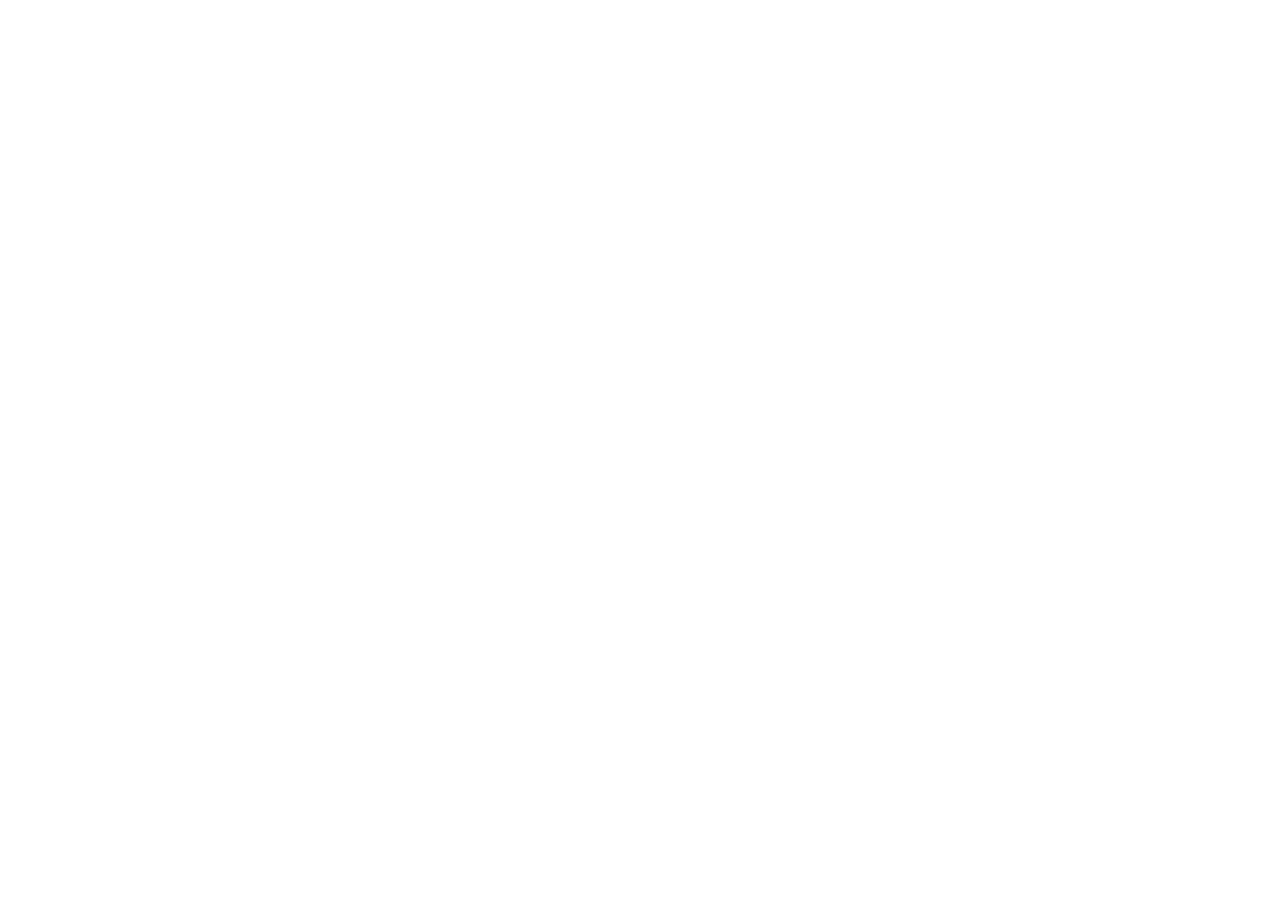
==== index.html @ 16cf6cc8 "Rename demo.html to index.html" ====
<!DOCTYPE html>
<html lang="en">
<head>
    <meta charset="UTF-8">
    <meta http-equiv="X-UA-Compatible" content="IE=edge">
    <meta name="viewport" content="width=device-width, initial-scale=1.0">
    <title>Document</title>
</head>
<body>
    <div id="bm"></div>
    
    <script src="anim/lottie.js"></script>
    <script src="anim/play.js"></script>
</body>
</html>
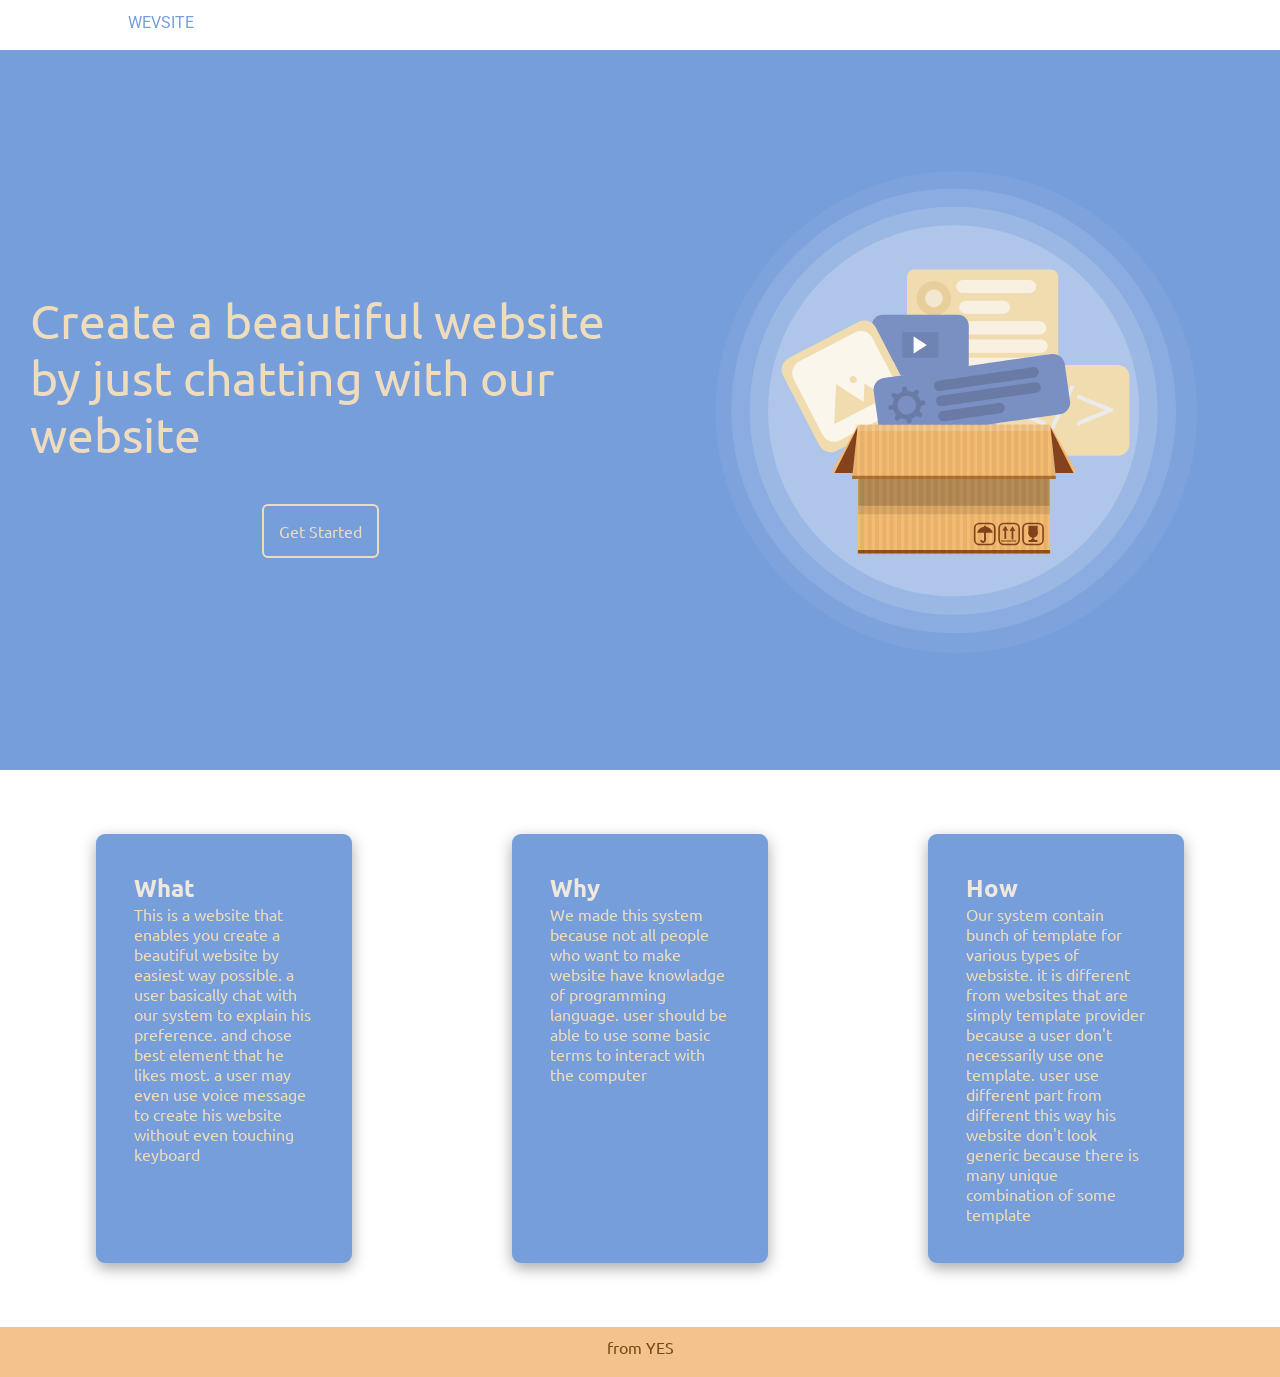
==== commit be62ffb0: "Add files via upload" ====
--- a/index.html
+++ b/index.html
@@ -4,12 +4,118 @@
     <meta charset="UTF-8">
     <meta http-equiv="X-UA-Compatible" content="IE=edge">
     <meta name="viewport" content="width=device-width, initial-scale=1.0">
-    <title>Document</title>
+    <meta name="description" content="A simple website that generate code by chatting with user">
+    <meta http-equiv="X-UA-Compatible" content="ie=edge">
+    <link rel="preconnect" href="https://fonts.googleapis.com">
+    <link rel="preconnect" href="https://fonts.gstatic.com" crossorigin>
+    <link href="https://fonts.googleapis.com/css2?family=Roboto:wght@500&display=swap&family=Ubuntu&display=swap" rel="stylesheet">
+    <link href="https://fonts.googleapis.com/css2?family=Source+Code+Pro:ital@1&display=swap" rel="stylesheet">
+    <link rel="stylesheet" type="text/css" href="css/style.css">
+    <link rel="stylesheet" href="css/buildPageStyle.css">
+    
+    <title>Wevsite</title>
 </head>
 <body>
-    <div id="bm"></div>
+   <div class="nav"><p class="home">WEVSITE</p> </div>
+   
+	
+		
+   <div class="container2" id="area">
+
     
-    <script src="anim/lottie.js"></script>
-    <script src="anim/play.js"></script>
+    <!--<div class="container">
+      <form id="form">
+          <label for="questions" id="response">Enter you Question:</label>
+          <input type="text" id="questions">
+          <button>Submit</button>
+          <button id="mic"><i class="fa fa-microphone"></i></button>
+      </form>
+      <div id="answer">
+      </div>-->
+
+
+  <div id="chat" class="chat">
+    <div class="conversation">
+      <div id="messages" class="messages">
+        <div class="time" id="time"></div>
+      </div>
+      <div class="field">
+        <input id="input-message" class="input-message" type="text" placeholder="Type something..." />
+        <div id="send-text" class="icon send text">
+          <svg stroke="currentColor" fill="none" stroke-width="2" viewBox="0 0 24 24" stroke-linecap="round" stroke-linejoin="round" height="1em" width="1em" xmlns="http://www.w3.org/2000/svg">
+            <line x1="22" y1="2" x2="11" y2="13"></line>
+            <polygon points="22 2 15 22 11 13 2 9 22 2"></polygon>
+          </svg>
+        </div>
+        <div id="send-audio" class="icon send audio">
+          <svg stroke="currentColor" fill="none" stroke-width="2" viewBox="0 0 24 24" stroke-linecap="round" stroke-linejoin="round" height="1em" width="1em" xmlns="http://www.w3.org/2000/svg">
+            <path d="M12 1a3 3 0 0 0-3 3v8a3 3 0 0 0 6 0V4a3 3 0 0 0-3-3z"></path>
+            <path d="M19 10v2a7 7 0 0 1-14 0v-2"></path>
+            <line x1="12" y1="19" x2="12" y2="23"></line>
+            <line x1="8" y1="23" x2="16" y2="23"></line>
+          </svg>
+        </div>
+      </div>
+      
+    </div>
+  </div>
+  
+  
+  
+  
+  
+    <!-- Preview of the code -->
+    <iframe id="preview"></iframe>
+  </div>
+    <!-- Editor Boxes -->
+  </div>
+  <div class="editor" id="code">
+      <textarea id="html">
+        
+      </textarea>
+      <textarea id="css">
+        
+      </textarea>
+      <textarea id="js">
+      </textarea>
+  </div>
+
+   <div class="header" id="header">
+       <div class="sec1">
+        <p class="intro">Create a beautiful website by just chatting with our website</p>
+        <div class="btn" onclick="removeThings()"><p class="gs">Get Started</p> </div>
+       </div>
+       <div class="sec2" id="animaa">
+       </div>
+   </div> 
+
+   <div class="content" id="content">
+     <div class="cont1">
+       <h2 class="title">What</h2>
+       <p class="desc">This is a website that enables you create a beautiful website by easiest way possible. a user basically chat with our system to explain his preference. and chose best element that he likes most. a user may even use voice message to create his website without even touching keyboard</p>
+     </div>
+     <div class="cont2">
+       <h2 class="title">Why</h2>
+       <p class="desc">We made this system because not all people who want to make website have knowladge of programming language. user should be able to use some basic terms to interact with the computer </p>
+     </div>
+     <div class="cont3">
+       <h2 class="title">How</h2>
+       <p class="desc"> Our system contain bunch of template for various types of websiste. it is different from websites that are simply template provider because a user don't necessarily use one template. user use different part from different this way his website don't look generic because there is many unique combination of some template </p>
+     </div>
+   </div>
+
+
+
+
+
+   <div class="footer">
+    <p class="comp">from YES</p>
+   </div>
+
+   <script src="anim/lottie.js"></script>
+   <script src="anim/play.js"></script>
+   <script src="js/nav.js"></script>
+   <script src="js/app.js"></script>
+
 </body>
-</html>
+</html>
--- a/css/style.css
+++ b/css/style.css
@@ -0,0 +1,102 @@
+:root {
+  --alice-blue: #769edb;
+  --lightalice: #afc3e1;
+  --biege: #efdcbd;
+  --lightbiege: #f0e8dc;
+  --carton: #f4c28c;
+}
+body {
+  padding: 0px;
+  margin: 0px;
+  box-sizing: border-box;
+}
+
+.nav {
+  height: 50px;
+  box-shadow: 0.1em 0.1em 0.5em rgba(0, 0, 0, 0.3);
+}
+#preview {
+  border: 4px solid var(--carton);
+}
+.home {
+  overflow: auto;
+  position: absolute;
+  font-family: "Roboto", sans-serif;
+  margin-top: 1%;
+  margin-left: 10%;
+  color: var(--alice-blue);
+  font-size: 1rem;
+}
+.intro {
+  font-family: "Ubuntu", sans-serif;
+  font-size: 3rem;
+  margin: 10px;
+  padding: 20px;
+  color: var(--biege);
+}
+.header {
+  background-color: var(--alice-blue);
+  height: 80vh;
+}
+.sec2 {
+  margin-top: 3%;
+}
+.sec1 {
+  display: flex;
+  flex-direction: column;
+  align-items: center;
+}
+.header {
+  display: flex;
+  align-items: center;
+}
+.header > div {
+  flex: 1;
+}
+.gs {
+  border: 2px solid var(--biege);
+  padding: 15px;
+  border-radius: 6px;
+  font-family: "Ubuntu", sans-serif;
+  color: var(--biege);
+  margin-top: 10%;
+}
+.gs:hover {
+  color: var(--alice-blue);
+  background-color: var(--biege);
+  cursor: pointer;
+}
+
+.sec {
+  width: 90%;
+}
+.content {
+  display: flex;
+  justify-content: space-evenly;
+}
+.content > div {
+  background-color: var(--alice-blue);
+  margin: 5%;
+  padding: 3%;
+  color: var(--biege);
+  box-shadow: rgba(0, 0, 0, 0.35) 0px 5px 15px;
+  border-radius: 9px;
+  width: 20%;
+}
+.title {
+  font-family: "Ubuntu", sans-serif;
+  color: var(--lightbiege);
+}
+.desc {
+  font-family: "Ubuntu", sans-serif;
+}
+.footer {
+  background-color: var(--carton);
+  height: 50px;
+  text-align: center;
+  padding: 10px 0;
+  color: #75491a;
+}
+.comp {
+  font-family: "Ubuntu", sans-serif;
+}
--- a/css/buildPageStyle.css
+++ b/css/buildPageStyle.css
@@ -0,0 +1,319 @@
+@import url("https://fonts.googleapis.com/css?family=Raleway&display=swap");
+
+:root {
+  --bg: #fff;
+  --bg-secundary: #e1e1e8;
+  --bg-highlight: #057ef7;
+  --color: #2a2b2e;
+}
+
+* {
+  box-sizing: border-box;
+  padding: 0;
+  margin: 0;
+}
+
+body {
+  font-family: "raleway";
+}
+.chat {
+  width: 25%;
+  position: relative;
+  color: var(--color);
+  background: var(--bg);
+  overflow: hidden;
+  transition: all ease 0.5s;
+}
+
+.messages {
+  width: 100%;
+  height: 100%;
+  display: flex;
+  flex-direction: column;
+  gap: 0.25em;
+  padding: 1em;
+  overflow: auto;
+}
+
+.time {
+  width: fit-content;
+  font-size: 0.75em;
+  margin: 0 auto;
+  padding: 0.5em;
+  border-radius: 6px;
+  background: #00000020;
+}
+.conversation {
+  height: 90vh;
+  display: flex;
+  flex-direction: column;
+  background-image: url("data:image/svg+xml,%3Csvg xmlns='http://www.w3.org/2000/svg' width='260' height='260' viewBox='0 0 260 260'%3E%3Cg fill-rule='evenodd'%3E%3Cg fill='%23dddddd' fill-opacity='0.4'%3E%3Cpath d='M24.37 16c.2.65.39 1.32.54 2H21.17l1.17 2.34.45.9-.24.11V28a5 5 0 0 1-2.23 8.94l-.02.06a8 8 0 0 1-7.75 6h-20a8 8 0 0 1-7.74-6l-.02-.06A5 5 0 0 1-17.45 28v-6.76l-.79-1.58-.44-.9.9-.44.63-.32H-20a23.01 23.01 0 0 1 44.37-2zm-36.82 2a1 1 0 0 0-.44.1l-3.1 1.56.89 1.79 1.31-.66a3 3 0 0 1 2.69 0l2.2 1.1a1 1 0 0 0 .9 0l2.21-1.1a3 3 0 0 1 2.69 0l2.2 1.1a1 1 0 0 0 .9 0l2.21-1.1a3 3 0 0 1 2.69 0l2.2 1.1a1 1 0 0 0 .86.02l2.88-1.27a3 3 0 0 1 2.43 0l2.88 1.27a1 1 0 0 0 .85-.02l3.1-1.55-.89-1.79-1.42.71a3 3 0 0 1-2.56.06l-2.77-1.23a1 1 0 0 0-.4-.09h-.01a1 1 0 0 0-.4.09l-2.78 1.23a3 3 0 0 1-2.56-.06l-2.3-1.15a1 1 0 0 0-.45-.11h-.01a1 1 0 0 0-.44.1L.9 19.22a3 3 0 0 1-2.69 0l-2.2-1.1a1 1 0 0 0-.45-.11h-.01a1 1 0 0 0-.44.1l-2.21 1.11a3 3 0 0 1-2.69 0l-2.2-1.1a1 1 0 0 0-.45-.11h-.01zm0-2h-4.9a21.01 21.01 0 0 1 39.61 0h-2.09l-.06-.13-.26.13h-32.31zm30.35 7.68l1.36-.68h1.3v2h-36v-1.15l.34-.17 1.36-.68h2.59l1.36.68a3 3 0 0 0 2.69 0l1.36-.68h2.59l1.36.68a3 3 0 0 0 2.69 0L2.26 23h2.59l1.36.68a3 3 0 0 0 2.56.06l1.67-.74h3.23l1.67.74a3 3 0 0 0 2.56-.06zM-13.82 27l16.37 4.91L18.93 27h-32.75zm-.63 2h.34l16.66 5 16.67-5h.33a3 3 0 1 1 0 6h-34a3 3 0 1 1 0-6zm1.35 8a6 6 0 0 0 5.65 4h20a6 6 0 0 0 5.66-4H-13.1z'/%3E%3Cpath id='path6_fill-copy' d='M284.37 16c.2.65.39 1.32.54 2H281.17l1.17 2.34.45.9-.24.11V28a5 5 0 0 1-2.23 8.94l-.02.06a8 8 0 0 1-7.75 6h-20a8 8 0 0 1-7.74-6l-.02-.06a5 5 0 0 1-2.24-8.94v-6.76l-.79-1.58-.44-.9.9-.44.63-.32H240a23.01 23.01 0 0 1 44.37-2zm-36.82 2a1 1 0 0 0-.44.1l-3.1 1.56.89 1.79 1.31-.66a3 3 0 0 1 2.69 0l2.2 1.1a1 1 0 0 0 .9 0l2.21-1.1a3 3 0 0 1 2.69 0l2.2 1.1a1 1 0 0 0 .9 0l2.21-1.1a3 3 0 0 1 2.69 0l2.2 1.1a1 1 0 0 0 .86.02l2.88-1.27a3 3 0 0 1 2.43 0l2.88 1.27a1 1 0 0 0 .85-.02l3.1-1.55-.89-1.79-1.42.71a3 3 0 0 1-2.56.06l-2.77-1.23a1 1 0 0 0-.4-.09h-.01a1 1 0 0 0-.4.09l-2.78 1.23a3 3 0 0 1-2.56-.06l-2.3-1.15a1 1 0 0 0-.45-.11h-.01a1 1 0 0 0-.44.1l-2.21 1.11a3 3 0 0 1-2.69 0l-2.2-1.1a1 1 0 0 0-.45-.11h-.01a1 1 0 0 0-.44.1l-2.21 1.11a3 3 0 0 1-2.69 0l-2.2-1.1a1 1 0 0 0-.45-.11h-.01zm0-2h-4.9a21.01 21.01 0 0 1 39.61 0h-2.09l-.06-.13-.26.13h-32.31zm30.35 7.68l1.36-.68h1.3v2h-36v-1.15l.34-.17 1.36-.68h2.59l1.36.68a3 3 0 0 0 2.69 0l1.36-.68h2.59l1.36.68a3 3 0 0 0 2.69 0l1.36-.68h2.59l1.36.68a3 3 0 0 0 2.56.06l1.67-.74h3.23l1.67.74a3 3 0 0 0 2.56-.06zM246.18 27l16.37 4.91L278.93 27h-32.75zm-.63 2h.34l16.66 5 16.67-5h.33a3 3 0 1 1 0 6h-34a3 3 0 1 1 0-6zm1.35 8a6 6 0 0 0 5.65 4h20a6 6 0 0 0 5.66-4H246.9z'/%3E%3Cpath d='M159.5 21.02A9 9 0 0 0 151 15h-42a9 9 0 0 0-8.5 6.02 6 6 0 0 0 .02 11.96A8.99 8.99 0 0 0 109 45h42a9 9 0 0 0 8.48-12.02 6 6 0 0 0 .02-11.96zM151 17h-42a7 7 0 0 0-6.33 4h54.66a7 7 0 0 0-6.33-4zm-9.34 26a8.98 8.98 0 0 0 3.34-7h-2a7 7 0 0 1-7 7h-4.34a8.98 8.98 0 0 0 3.34-7h-2a7 7 0 0 1-7 7h-4.34a8.98 8.98 0 0 0 3.34-7h-2a7 7 0 0 1-7 7h-7a7 7 0 1 1 0-14h42a7 7 0 1 1 0 14h-9.34zM109 27a9 9 0 0 0-7.48 4H101a4 4 0 1 1 0-8h58a4 4 0 0 1 0 8h-.52a9 9 0 0 0-7.48-4h-42z'/%3E%3Cpath d='M39 115a8 8 0 1 0 0-16 8 8 0 0 0 0 16zm6-8a6 6 0 1 1-12 0 6 6 0 0 1 12 0zm-3-29v-2h8v-6H40a4 4 0 0 0-4 4v10H22l-1.33 4-.67 2h2.19L26 130h26l3.81-40H58l-.67-2L56 84H42v-6zm-4-4v10h2V74h8v-2h-8a2 2 0 0 0-2 2zm2 12h14.56l.67 2H22.77l.67-2H40zm13.8 4H24.2l3.62 38h22.36l3.62-38z'/%3E%3Cpath d='M129 92h-6v4h-6v4h-6v14h-3l.24 2 3.76 32h36l3.76-32 .24-2h-3v-14h-6v-4h-6v-4h-8zm18 22v-12h-4v4h3v8h1zm-3 0v-6h-4v6h4zm-6 6v-16h-4v19.17c1.6-.7 2.97-1.8 4-3.17zm-6 3.8V100h-4v23.8a10.04 10.04 0 0 0 4 0zm-6-.63V104h-4v16a10.04 10.04 0 0 0 4 3.17zm-6-9.17v-6h-4v6h4zm-6 0v-8h3v-4h-4v12h1zm27-12v-4h-4v4h3v4h1v-4zm-6 0v-8h-4v4h3v4h1zm-6-4v-4h-4v8h1v-4h3zm-6 4v-4h-4v8h1v-4h3zm7 24a12 12 0 0 0 11.83-10h7.92l-3.53 30h-32.44l-3.53-30h7.92A12 12 0 0 0 130 126z'/%3E%3Cpath d='M212 86v2h-4v-2h4zm4 0h-2v2h2v-2zm-20 0v.1a5 5 0 0 0-.56 9.65l.06.25 1.12 4.48a2 2 0 0 0 1.94 1.52h.01l7.02 24.55a2 2 0 0 0 1.92 1.45h4.98a2 2 0 0 0 1.92-1.45l7.02-24.55a2 2 0 0 0 1.95-1.52L224.5 96l.06-.25a5 5 0 0 0-.56-9.65V86a14 14 0 0 0-28 0zm4 0h6v2h-9a3 3 0 1 0 0 6H223a3 3 0 1 0 0-6H220v-2h2a12 12 0 1 0-24 0h2zm-1.44 14l-1-4h24.88l-1 4h-22.88zm8.95 26l-6.86-24h18.7l-6.86 24h-4.98zM150 242a22 22 0 1 0 0-44 22 22 0 0 0 0 44zm24-22a24 24 0 1 1-48 0 24 24 0 0 1 48 0zm-28.38 17.73l2.04-.87a6 6 0 0 1 4.68 0l2.04.87a2 2 0 0 0 2.5-.82l1.14-1.9a6 6 0 0 1 3.79-2.75l2.15-.5a2 2 0 0 0 1.54-2.12l-.19-2.2a6 6 0 0 1 1.45-4.46l1.45-1.67a2 2 0 0 0 0-2.62l-1.45-1.67a6 6 0 0 1-1.45-4.46l.2-2.2a2 2 0 0 0-1.55-2.13l-2.15-.5a6 6 0 0 1-3.8-2.75l-1.13-1.9a2 2 0 0 0-2.5-.8l-2.04.86a6 6 0 0 1-4.68 0l-2.04-.87a2 2 0 0 0-2.5.82l-1.14 1.9a6 6 0 0 1-3.79 2.75l-2.15.5a2 2 0 0 0-1.54 2.12l.19 2.2a6 6 0 0 1-1.45 4.46l-1.45 1.67a2 2 0 0 0 0 2.62l1.45 1.67a6 6 0 0 1 1.45 4.46l-.2 2.2a2 2 0 0 0 1.55 2.13l2.15.5a6 6 0 0 1 3.8 2.75l1.13 1.9a2 2 0 0 0 2.5.8zm2.82.97a4 4 0 0 1 3.12 0l2.04.87a4 4 0 0 0 4.99-1.62l1.14-1.9a4 4 0 0 1 2.53-1.84l2.15-.5a4 4 0 0 0 3.09-4.24l-.2-2.2a4 4 0 0 1 .97-2.98l1.45-1.67a4 4 0 0 0 0-5.24l-1.45-1.67a4 4 0 0 1-.97-2.97l.2-2.2a4 4 0 0 0-3.09-4.25l-2.15-.5a4 4 0 0 1-2.53-1.84l-1.14-1.9a4 4 0 0 0-5-1.62l-2.03.87a4 4 0 0 1-3.12 0l-2.04-.87a4 4 0 0 0-4.99 1.62l-1.14 1.9a4 4 0 0 1-2.53 1.84l-2.15.5a4 4 0 0 0-3.09 4.24l.2 2.2a4 4 0 0 1-.97 2.98l-1.45 1.67a4 4 0 0 0 0 5.24l1.45 1.67a4 4 0 0 1 .97 2.97l-.2 2.2a4 4 0 0 0 3.09 4.25l2.15.5a4 4 0 0 1 2.53 1.84l1.14 1.9a4 4 0 0 0 5 1.62l2.03-.87zM152 207a1 1 0 1 1 2 0 1 1 0 0 1-2 0zm6 2a1 1 0 1 1 2 0 1 1 0 0 1-2 0zm-11 1a1 1 0 1 1 2 0 1 1 0 0 1-2 0zm-6 0a1 1 0 1 1 2 0 1 1 0 0 1-2 0zm3-5a1 1 0 1 1 2 0 1 1 0 0 1-2 0zm-8 8a1 1 0 1 1 2 0 1 1 0 0 1-2 0zm3 6a1 1 0 1 1 2 0 1 1 0 0 1-2 0zm0 6a1 1 0 1 1 2 0 1 1 0 0 1-2 0zm4 7a1 1 0 1 1 2 0 1 1 0 0 1-2 0zm5-2a1 1 0 1 1 2 0 1 1 0 0 1-2 0zm5 4a1 1 0 1 1 2 0 1 1 0 0 1-2 0zm4-6a1 1 0 1 1 2 0 1 1 0 0 1-2 0zm6-4a1 1 0 1 1 2 0 1 1 0 0 1-2 0zm-4-3a1 1 0 1 1 2 0 1 1 0 0 1-2 0zm4-3a1 1 0 1 1 2 0 1 1 0 0 1-2 0zm-5-4a1 1 0 1 1 2 0 1 1 0 0 1-2 0zm-24 6a1 1 0 1 1 2 0 1 1 0 0 1-2 0zm16 5a5 5 0 1 0 0-10 5 5 0 0 0 0 10zm7-5a7 7 0 1 1-14 0 7 7 0 0 1 14 0zm86-29a1 1 0 0 0 0 2h2a1 1 0 0 0 0-2h-2zm19 9a1 1 0 0 1 1-1h2a1 1 0 0 1 0 2h-2a1 1 0 0 1-1-1zm-14 5a1 1 0 0 0 0 2h2a1 1 0 0 0 0-2h-2zm-25 1a1 1 0 0 0 0 2h2a1 1 0 0 0 0-2h-2zm5 4a1 1 0 0 0 0 2h2a1 1 0 0 0 0-2h-2zm9 0a1 1 0 0 1 1-1h2a1 1 0 0 1 0 2h-2a1 1 0 0 1-1-1zm15 1a1 1 0 0 1 1-1h2a1 1 0 0 1 0 2h-2a1 1 0 0 1-1-1zm12-2a1 1 0 0 0 0 2h2a1 1 0 0 0 0-2h-2zm-11-14a1 1 0 0 1 1-1h2a1 1 0 0 1 0 2h-2a1 1 0 0 1-1-1zm-19 0a1 1 0 0 0 0 2h2a1 1 0 0 0 0-2h-2zm6 5a1 1 0 0 1 1-1h2a1 1 0 0 1 0 2h-2a1 1 0 0 1-1-1zm-25 15c0-.47.01-.94.03-1.4a5 5 0 0 1-1.7-8 3.99 3.99 0 0 1 1.88-5.18 5 5 0 0 1 3.4-6.22 3 3 0 0 1 1.46-1.05 5 5 0 0 1 7.76-3.27A30.86 30.86 0 0 1 246 184c6.79 0 13.06 2.18 18.17 5.88a5 5 0 0 1 7.76 3.27 3 3 0 0 1 1.47 1.05 5 5 0 0 1 3.4 6.22 4 4 0 0 1 1.87 5.18 4.98 4.98 0 0 1-1.7 8c.02.46.03.93.03 1.4v1h-62v-1zm.83-7.17a30.9 30.9 0 0 0-.62 3.57 3 3 0 0 1-.61-4.2c.37.28.78.49 1.23.63zm1.49-4.61c-.36.87-.68 1.76-.96 2.68a2 2 0 0 1-.21-3.71c.33.4.73.75 1.17 1.03zm2.32-4.54c-.54.86-1.03 1.76-1.49 2.68a3 3 0 0 1-.07-4.67 3 3 0 0 0 1.56 1.99zm1.14-1.7c.35-.5.72-.98 1.1-1.46a1 1 0 1 0-1.1 1.45zm5.34-5.77c-1.03.86-2 1.79-2.9 2.77a3 3 0 0 0-1.11-.77 3 3 0 0 1 4-2zm42.66 2.77c-.9-.98-1.87-1.9-2.9-2.77a3 3 0 0 1 4.01 2 3 3 0 0 0-1.1.77zm1.34 1.54c.38.48.75.96 1.1 1.45a1 1 0 1 0-1.1-1.45zm3.73 5.84c-.46-.92-.95-1.82-1.5-2.68a3 3 0 0 0 1.57-1.99 3 3 0 0 1-.07 4.67zm1.8 4.53c-.29-.9-.6-1.8-.97-2.67.44-.28.84-.63 1.17-1.03a2 2 0 0 1-.2 3.7zm1.14 5.51c-.14-1.21-.35-2.4-.62-3.57.45-.14.86-.35 1.23-.63a2.99 2.99 0 0 1-.6 4.2zM275 214a29 29 0 0 0-57.97 0h57.96zM72.33 198.12c-.21-.32-.34-.7-.34-1.12v-12h-2v12a4.01 4.01 0 0 0 7.09 2.54c.57-.69.91-1.57.91-2.54v-12h-2v12a1.99 1.99 0 0 1-2 2 2 2 0 0 1-1.66-.88zM75 176c.38 0 .74-.04 1.1-.12a4 4 0 0 0 6.19 2.4A13.94 13.94 0 0 1 84 185v24a6 6 0 0 1-6 6h-3v9a5 5 0 1 1-10 0v-9h-3a6 6 0 0 1-6-6v-24a14 14 0 0 1 14-14 5 5 0 0 0 5 5zm-17 15v12a1.99 1.99 0 0 0 1.22 1.84 2 2 0 0 0 2.44-.72c.21-.32.34-.7.34-1.12v-12h2v12a3.98 3.98 0 0 1-5.35 3.77 3.98 3.98 0 0 1-.65-.3V209a4 4 0 0 0 4 4h16a4 4 0 0 0 4-4v-24c.01-1.53-.23-2.88-.72-4.17-.43.1-.87.16-1.28.17a6 6 0 0 1-5.2-3 7 7 0 0 1-6.47-4.88A12 12 0 0 0 58 185v6zm9 24v9a3 3 0 1 0 6 0v-9h-6z'/%3E%3Cpath d='M-17 191a1 1 0 0 0 0 2h2a1 1 0 0 0 0-2h-2zm19 9a1 1 0 0 1 1-1h2a1 1 0 0 1 0 2H3a1 1 0 0 1-1-1zm-14 5a1 1 0 0 0 0 2h2a1 1 0 0 0 0-2h-2zm-25 1a1 1 0 0 0 0 2h2a1 1 0 0 0 0-2h-2zm5 4a1 1 0 0 0 0 2h2a1 1 0 0 0 0-2h-2zm9 0a1 1 0 0 1 1-1h2a1 1 0 0 1 0 2h-2a1 1 0 0 1-1-1zm15 1a1 1 0 0 1 1-1h2a1 1 0 0 1 0 2h-2a1 1 0 0 1-1-1zm12-2a1 1 0 0 0 0 2h2a1 1 0 0 0 0-2H4zm-11-14a1 1 0 0 1 1-1h2a1 1 0 0 1 0 2h-2a1 1 0 0 1-1-1zm-19 0a1 1 0 0 0 0 2h2a1 1 0 0 0 0-2h-2zm6 5a1 1 0 0 1 1-1h2a1 1 0 0 1 0 2h-2a1 1 0 0 1-1-1zm-25 15c0-.47.01-.94.03-1.4a5 5 0 0 1-1.7-8 3.99 3.99 0 0 1 1.88-5.18 5 5 0 0 1 3.4-6.22 3 3 0 0 1 1.46-1.05 5 5 0 0 1 7.76-3.27A30.86 30.86 0 0 1-14 184c6.79 0 13.06 2.18 18.17 5.88a5 5 0 0 1 7.76 3.27 3 3 0 0 1 1.47 1.05 5 5 0 0 1 3.4 6.22 4 4 0 0 1 1.87 5.18 4.98 4.98 0 0 1-1.7 8c.02.46.03.93.03 1.4v1h-62v-1zm.83-7.17a30.9 30.9 0 0 0-.62 3.57 3 3 0 0 1-.61-4.2c.37.28.78.49 1.23.63zm1.49-4.61c-.36.87-.68 1.76-.96 2.68a2 2 0 0 1-.21-3.71c.33.4.73.75 1.17 1.03zm2.32-4.54c-.54.86-1.03 1.76-1.49 2.68a3 3 0 0 1-.07-4.67 3 3 0 0 0 1.56 1.99zm1.14-1.7c.35-.5.72-.98 1.1-1.46a1 1 0 1 0-1.1 1.45zm5.34-5.77c-1.03.86-2 1.79-2.9 2.77a3 3 0 0 0-1.11-.77 3 3 0 0 1 4-2zm42.66 2.77c-.9-.98-1.87-1.9-2.9-2.77a3 3 0 0 1 4.01 2 3 3 0 0 0-1.1.77zm1.34 1.54c.38.48.75.96 1.1 1.45a1 1 0 1 0-1.1-1.45zm3.73 5.84c-.46-.92-.95-1.82-1.5-2.68a3 3 0 0 0 1.57-1.99 3 3 0 0 1-.07 4.67zm1.8 4.53c-.29-.9-.6-1.8-.97-2.67.44-.28.84-.63 1.17-1.03a2 2 0 0 1-.2 3.7zm1.14 5.51c-.14-1.21-.35-2.4-.62-3.57.45-.14.86-.35 1.23-.63a2.99 2.99 0 0 1-.6 4.2zM15 214a29 29 0 0 0-57.97 0h57.96z'/%3E%3C/g%3E%3C/g%3E%3C/svg%3E");
+}
+.msg-text {
+  width: fit-content;
+  font-size: 0.85em;
+  animation: appear-msg ease 0.25s forwards;
+  background: var(--bg-secundary);
+  border-radius: 0.75em 0.75em 0.75em 0;
+  display: block;
+  padding: 0.75em;
+  margin: 10px;
+}
+
+.owner {
+  margin-left: auto;
+  color: #fff;
+  background: var(--bg-highlight);
+  border-radius: 0.75em 0.75em 0 0.75em;
+  display: block;
+  padding: 0.75em;
+}
+
+.field {
+  width: 100%;
+  height: 3em;
+  display: flex;
+  justify-content: center;
+  align-items: center;
+  gap: 0.5em;
+  padding: 0.25em 0.5em;
+  border-top: 1px solid var(--bg-secundary);
+  transition: all ease 0.5s;
+}
+
+.input-message {
+  width: 100%;
+  height: 100%;
+  border: none;
+  outline: none;
+  padding: 0.5em 1em;
+  border-radius: 50px;
+  color: var(--color);
+  background: var(--bg-secundary);
+  transition: all ease 0.5s;
+}
+
+.send {
+  min-width: 32px;
+  display: flex;
+  align-items: center;
+  color: #fff;
+  background: var(--bg-highlight);
+  padding: 0.5em;
+  border-radius: 50%;
+  overflow: hidden;
+}
+
+@keyframes appear-msg {
+  from {
+    opacity: 0;
+    transform: translateY(50%);
+  }
+  to {
+    opacity: 1;
+    transform: translateY(0);
+  }
+}
+
+.container {
+  display: block;
+  padding: 20px;
+  margin: 0px;
+}
+
+form {
+  margin-bottom: 20px;
+}
+
+form label {
+  font-weight: 600;
+  color: white;
+}
+form input {
+  background: transparent;
+  color: rgb(252, 250, 250);
+  padding: 5px;
+  border-radius: 5px;
+  border: 2px solid rgb(252, 252, 252);
+}
+
+form input:focus {
+  background: black;
+  outline: none;
+  border: 2px solid rgb(255, 253, 253);
+}
+
+form button {
+  padding: 5px 10px;
+  font-size: 15px;
+  color: white;
+  background-color: rgb(228, 243, 248);
+  border-radius: 5px;
+  border: 2px solid rgb(228, 243, 248);
+  outline: none;
+  color: black;
+}
+
+form button:hover {
+  opacity: 0.8;
+}
+
+#answer {
+  padding: 10px;
+  background-color: white;
+  border-radius: 8px;
+  height: 70vh;
+  overflow: auto;
+}
+
+#answer p {
+  margin-bottom: 20px;
+  text-align: right;
+  font-weight: 600;
+  font-size: 13px;
+}
+
+#answer .quiz {
+  text-align: left;
+  margin-top: 20px;
+  font-weight: 600;
+  font-size: 13px;
+}
+
+.editor {
+  display: flex;
+}
+textarea {
+  background-color: #073742;
+  width: 50%;
+  height: 50vh;
+  color: white;
+  padding: 3%;
+  font-size: 1rem;
+  font-family: "Source Code Pro", monospace;
+  resize: none;
+}
+
+.container2 {
+  display: flex;
+  justify-content: right;
+}
+iframe {
+  width: 80%;
+  height: 90vh;
+  border: none;
+  margin: 0px 0px 0px 0px;
+}
+
+.editor {
+  display: flex;
+}
+
+.editor pre {
+  background: #1e1f20;
+  border: 1px solid rgb(211, 211, 211);
+  color: rgb(211, 211, 211);
+  flex: 1;
+  font-size: 16px;
+  height: 50vh;
+  padding: 30px 10px;
+  margin: 0;
+  position: relative;
+}
+
+.editor pre:before {
+  display: block;
+  font-size: 12px;
+  position: absolute;
+  top: 10px;
+  left: 10px;
+}
+
+#html:before {
+  content: "HTML";
+}
+
+#css:before {
+  content: "CSS";
+}
+
+#js:before {
+  content: "JS";
+}
+
+/* custom scrollbar */
+::-webkit-scrollbar {
+  width: 20px;
+}
+
+::-webkit-scrollbar-track {
+  background-color: transparent;
+}
+
+::-webkit-scrollbar-thumb {
+  background-color: #d6dee1;
+  border-radius: 20px;
+  border: 6px solid transparent;
+  background-clip: content-box;
+}
+
+::-webkit-scrollbar-thumb:hover {
+  background-color: #a8bbbf;
+}
+.loader,
+.loader:before,
+.loader:after {
+  border-radius: 50%;
+  width: 2.5em;
+  height: 2.5em;
+  -webkit-animation-fill-mode: both;
+  animation-fill-mode: both;
+  -webkit-animation: load7 1.8s infinite ease-in-out;
+  animation: load7 1.8s infinite ease-in-out;
+}
+.loader {
+  color: rgb(179, 179, 179);
+  font-size: 3px;
+  position: relative;
+  text-indent: -9999em;
+  -webkit-transform: translateZ(0);
+  -ms-transform: translateZ(0);
+  transform: translateZ(0);
+  -webkit-animation-delay: -0.16s;
+  animation-delay: -0.16s;
+  margin: 0px 10px 10px 10px;
+}
+.loader:before,
+.loader:after {
+  content: "";
+  position: absolute;
+  top: 0;
+}
+.loader:before {
+  left: -3.5em;
+  -webkit-animation-delay: -0.32s;
+  animation-delay: -0.32s;
+}
+.loader:after {
+  left: 3.5em;
+}
+@-webkit-keyframes load7 {
+  0%,
+  80%,
+  100% {
+    box-shadow: 0 2.5em 0 -1.3em;
+  }
+  40% {
+    box-shadow: 0 2.5em 0 0;
+  }
+}
+@keyframes load7 {
+  0%,
+  80%,
+  100% {
+    box-shadow: 0 2.5em 0 -1.3em;
+  }
+  40% {
+    box-shadow: 0 2.5em 0 0;
+  }
+}
